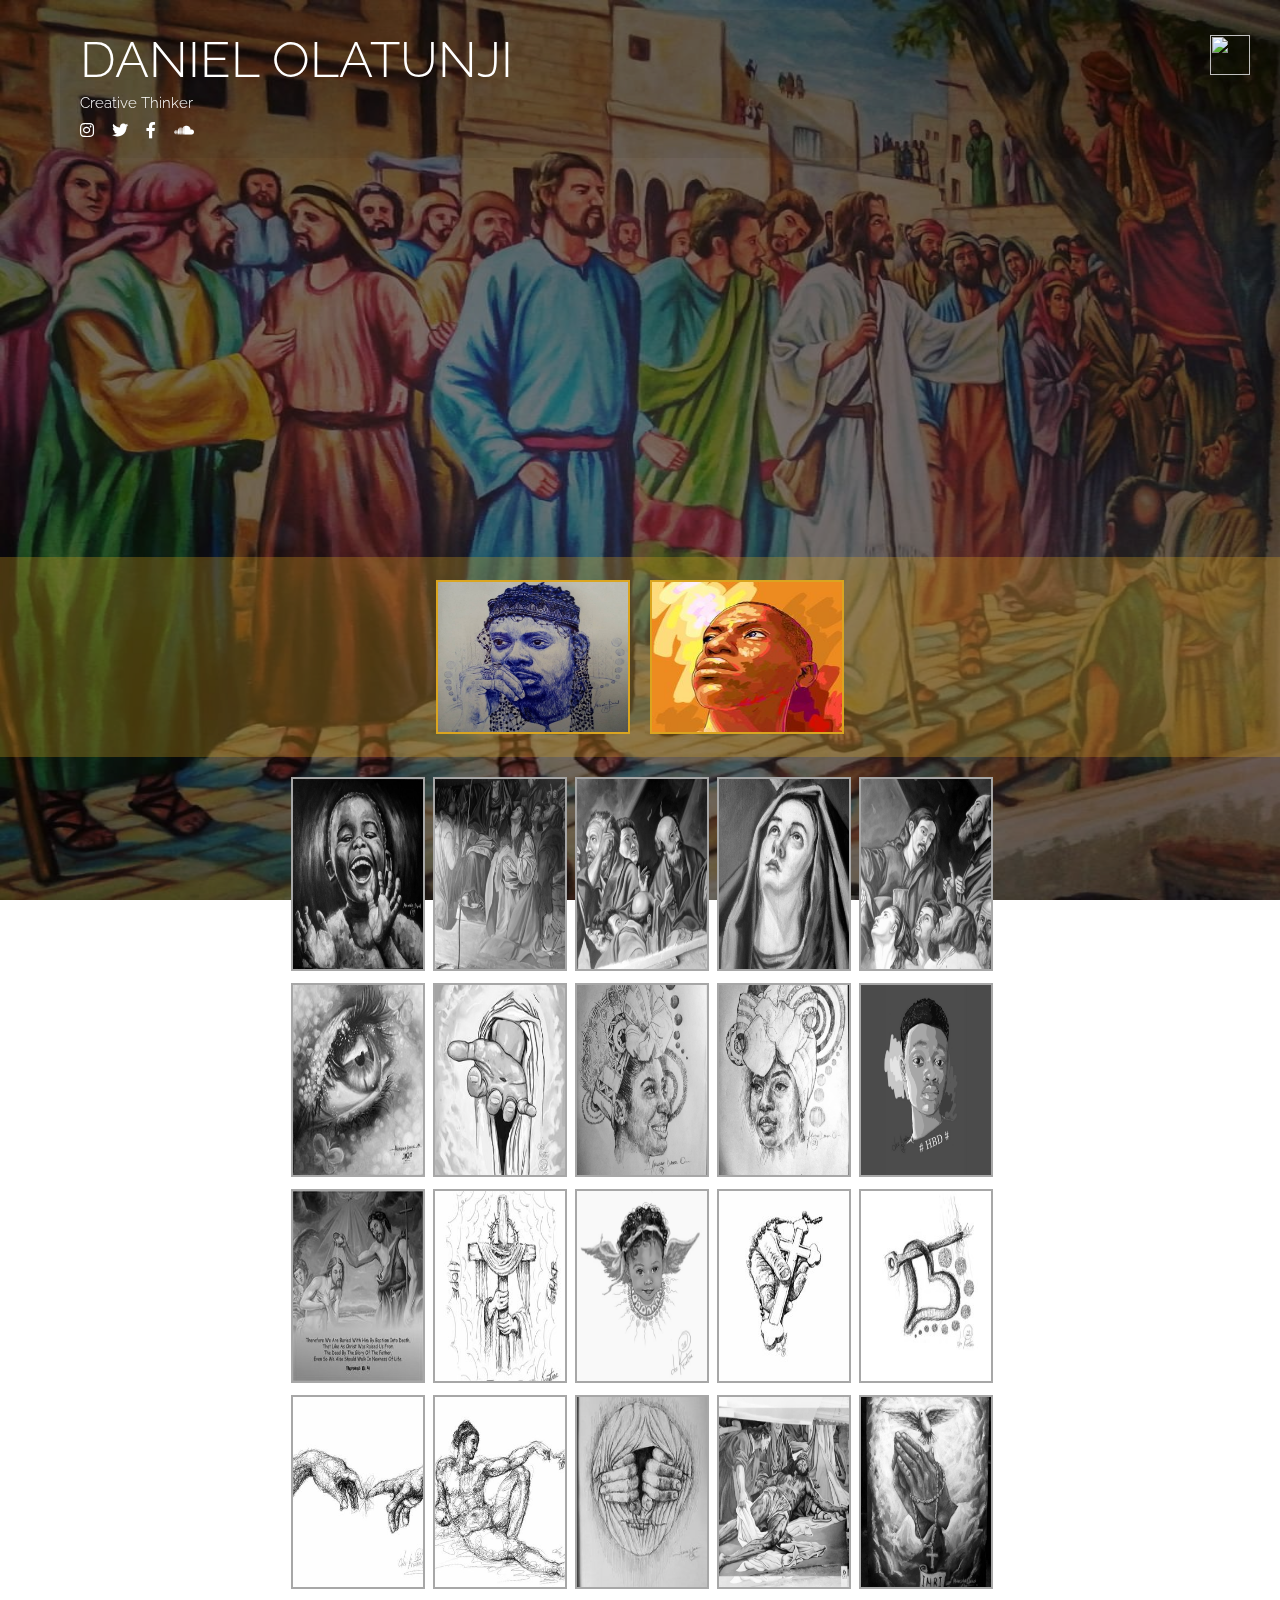
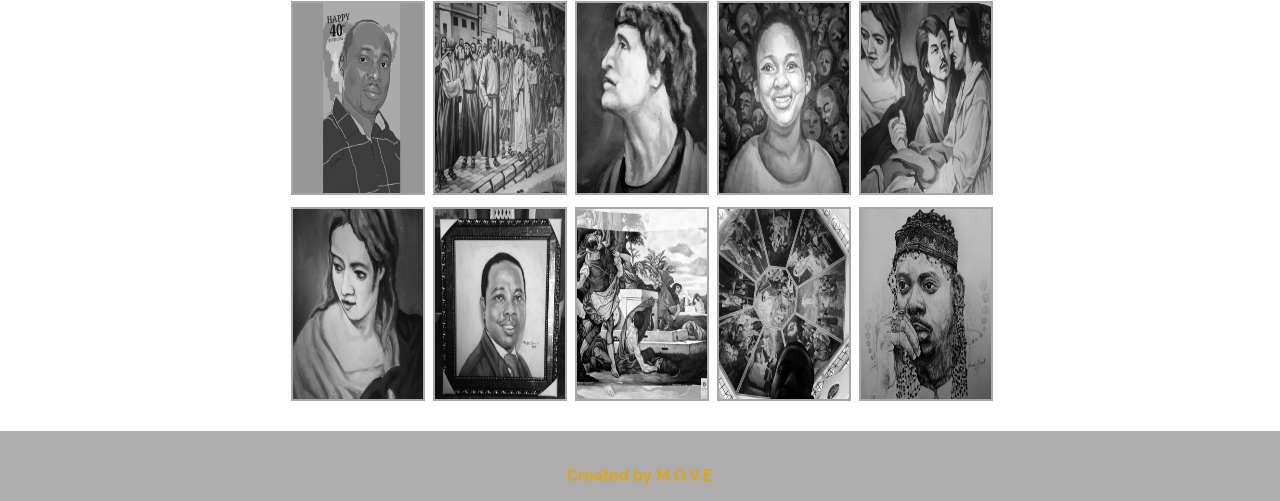
==== index.html @ 472c7f37 "Add files via upload" ====
<html>
    <head>
        <meta charset="UTF-8">
  <meta http-equiv="X-UA-Compatible" content="IE=edge">
  <meta name="viewport" content="width=device-width, initial-scale=1.0">
        <title>
            DANIEL PORTFOLIO
        </title>
        <script src="assets/js/lightbox-plus-jquery.js"></script>
        <link href="assets/css/lightbox.min.css" rel="stylesheet" type="text/css">
        <link href="assets/css/style.css" rel="stylesheet" type="text/css">
        <link href="assets/css/mediaquery.css" rel="stylesheet" type="text/css">
        <link rel="stylesheet" href="path/to/font-awesome/css/font-awesome.min.css">
        <link rel="preconnect" href="https://fonts.googleapis.com">
<link rel="preconnect" href="https://fonts.gstatic.com" crossorigin>
<link href="https://fonts.googleapis.com/css2?family=Raleway:wght@200&display=swap" rel="stylesheet">
<link href="assets/css icon/all.css" rel="stylesheet">
    </head>
    <body>
      
<div class="small-screen-img">
    <div><img  id="too-small"  class="home-img" src="assets/images/back 1.jpg"></div><!--BACKGROUND FOR SMALL SCREEN-->
<div><img  id="too-small"  class="home-img" src="assets/images/back 2.jpg"></div><!--BACKGROUND FOR SMALL SCREEN-->
</div>

<div class="large-screen-img">
<img  id="too-big"  class="large-img" src="assets/images/work 22.jpg"><!--BACKGROUND FOR LARGE SCREEN-->
<img  id="too-big"  class="large-img" src="assets/images/funny mouth.jpg"><!--BACKGROUND FOR LARGE SCREEN-->
</div>



<div class="menu-btns">
    <img class="open"  src="https://img.icons8.com/ios-filled/50/ffffff/menu--v1.png" width="40"/>
   <img  id="close" class="hide"   src="https://img.icons8.com/ios-filled/50/ffffff/delete-sign--v1.png"  width="40"/>
   </div>
   

<div id="menu-bar" class="slide">
    <h3 class="nav-head">  DANIEL CREATIVE</h3>

    <div class="nav-link-card">
    <div class="nav-link">   <a href="about.html">ABOUT</a></div>
    <div class="nav-link">  <a href="gallery.html">GALLERY</a></div>
    <div class="nav-link">  <a href="news.html">NEWS</a></div>
    <div class="nav-link">   <a href="contact.html">CONTACT</a></div>
    </div>

    <span class="nav-social">
        <i class="fa-brands fa-instagram"></i>
        <i class="fa-brands fa-twitter"></i>
        <i class="fa-brands fa-tiktok"></i>
        <i class="fa-brands fa-facebook-f"></i>
        <img src="https://img.icons8.com/ios-filled/50/000000/new-post.png"/>
    </span>

</div>

<div class="mother-container">

    <div class="personal-info">
<h3 class="name">DANIEL OLATUNJI</h3>
<h3 class="title">Creative Thinker </h3>
<span class="social">
    <i class="fa-brands fa-instagram"></i>
    <i class="fa-brands fa-twitter"></i>
    <i class="fa-brands fa-facebook-f"></i>
    <i class="fa-brands fa-soundcloud"></i>
</span>
    </div>

    <div class="awards">
        <a href="assets/images/work 30.jpg" data-lightbox="WORK"> <img class="award-img" src="assets/images/work 30.jpg"></a>
        <a href="assets/images/back 1.jpg" data-lightbox="WORK"> <img class="award-img" src="assets/images/back 1.jpg"></a>
  
    </div>

    <div class="works">
       <a href="assets/images/work 19.jpg" data-lightbox="WORK"><img class="images" src="assets/images/work 19.jpg"></a>
       <a href="assets/images/work 6.jpg" data-lightbox="WORK"><img class="images" src="assets/images/work 6.jpg"></a>
       <a href="assets/images/work 4.jpg" data-lightbox="WORK"> <img class="images" src="assets/images/work 4.jpg"></a>
       <a href="assets/images/work 3.jpg" data-lightbox="WORK"><img class="images" src="assets/images/work 3.jpg"></a>
       <a href="assets/images/work 5.jpg" data-lightbox="WORK"><img class="images" src="assets/images/work 5.jpg"></a>
       <a href="assets/images/work 2.jpg" data-lightbox="WORK"><img class="images" src="assets/images/back 2.jpg"></a>
            <a href="assets/images/work 7.jpg" data-lightbox="WORK"> <img class="images" src="assets/images/work 7.jpg"></a>
            <a href="assets/images/work 8.jpg" data-lightbox="WORK"> <img class="images" src="assets/images/work 8.jpg"></a>
            <a href="assets/images/work 9.jpg" data-lightbox="WORK"><img class="images" src="assets/images/work 9.jpg"></a>
            <a href="assets/images/work 1.jpg" data-lightbox="WORK"> <img class="images" src="assets/images/work 1.jpg"></a>
            <a href="assets/images/work 10.jpg" data-lightbox="WORK"><img class="images" src="assets/images/work 10.jpg"></a>
       <a href="assets/images/work 12.jpg" data-lightbox="WORK"><img class="images" src="assets/images/work 12.jpg"></a>
       <a href="assets/images/work 11.jpg" data-lightbox="WORK"> <img class="images" src="assets/images/work 11.jpg"></a>
       <a href="assets/images/work 13.jpg" data-lightbox="WORK"><img class="images" src="assets/images/work 13.jpg"></a>
       <a href="assets/images/work 14.jpg" data-lightbox="WORK"><img class="images" src="assets/images/work 14.jpg"></a>
        <a href="assets/images/work 15.jpg" data-lightbox="WORK"><img class="images" src="assets/images/work 15.jpg"></a>
            <a href="assets/images/work 16.jpg" data-lightbox="WORK"> <img class="images" src="assets/images/work 16.jpg"></a>
            <a href="assets/images/work 17.jpg" data-lightbox="WORK"> <img class="images" src="assets/images/work 17.jpg"></a>
            <a href="assets/images/work 18.jpg" data-lightbox="WORK"><img class="images" src="assets/images/work 18.jpg"></a>
            <a href="assets/images/work 20.jpg" data-lightbox="WORK"> <img class="images" src="assets/images/work 20.jpg"></a>
            <a href="assets/images/work 21.jpg" data-lightbox="WORK"><img class="images" src="assets/images/work 21.jpg"></a>
            <a href="assets/images/work 22.jpg" data-lightbox="WORK"> <img class="images" src="assets/images/work 22.jpg"></a>
            <a href="assets/images/work 23.jpg" data-lightbox="WORK"><img class="images" src="assets/images/work 23.jpg"></a>
            <a href="assets/images/work 24.jpg" data-lightbox="WORK"> <img class="images" src="assets/images/work 24.jpg"></a>
            <a href="assets/images/work 15.jpg" data-lightbox="WORK"><img class="images" src="assets/images/work 25.jpg"></a>
            <a href="assets/images/work 26.jpg" data-lightbox="WORK"> <img class="images" src="assets/images/work 26.jpg"></a>
            <a href="assets/images/work 27.jpg" data-lightbox="WORK"><img class="images" src="assets/images/work 27.jpg"></a>
            <a href="assets/images/work 28.jpg" data-lightbox="WORK"> <img class="images" src="assets/images/work 28.jpg"></a>
            <a href="assets/images/work 29.jpg" data-lightbox="WORK"><img class="images" src="assets/images/work 29.jpg"></a>
            <a href="assets/images/work 30.jpg" data-lightbox="WORK"> <img class="images" src="assets/images/work 30.jpg"></a>
     </div>
 
</div>

<footer>
<p class="foot-note">Created by M.O.V.E</p>
</footer>

<script src="assets/js/main.js"></script>
    </body>
</html>
---- assets/css/style.css ----
.home-img{
  width:100%;
    position:fixed;
     height: 100%;
   z-index:-10;
 filter:brightness(50%);
 top:0px;
 display:none;
 }


*{
 margin:0px;
 padding:0px;
 font-family: 'Raleway', sans-serif;
 scroll-behavior: smooth;
}


#menu-bar{
display:flex;
 flex-direction:column; 
 z-index:1;
 position:absolute;
 background-color:white;
 height:380px;
 transition: all 0.4s ease;
 top:45px;
width:240px;
 align-items:center;
 gap:30px;
border-bottom-right-radius: 30px;
 border-top-right-radius: 30px;
 transition: 0.5s ease-in-out;
}

.nav-head{
 margin-top:10px;
 font-size:23px;
}



.menu-btns{
 display:flex;
 justify-content:start;
 position:relative;
top:10px;
 margin-left:10px;
 cursor: pointer;
}




.menu-btns:hover{
color: rgba(181, 225, 117, 0.961);
}



.slide{
 left:-100%;
}

.hide{
 visibility:hidden;
}

.open{
 position:absolute;
}




.nav-link{
 margin:30px;
 font-weight:400;
  font-family: 'Raleway', sans-serif;
 text-align:center;
 position:relative;
 top:-30px;
 
}

.nav-social{
  top:-45px;
   position:relative;
 display:grid;
 grid-template-columns: repeat(5,25px);
 gap:13px;
}


.nav-social i{
 font-size:23px;


}

.nav-social img{
 width:23px;
 
}


a{
 text-decoration:none;
 color:goldenrod;
}



.large-screen-img{
 display:none;
 position:absolute;
}

.img-link{
width: 10%;
height:auto;
}


.works img:hover{
  transform:scale(1.1);
  filter: grayscale(0);
 }
 

/*font-family: 'Edu VIC WA NT Beginner', cursive;*/

 .images{
 width:130px;
 height:190px;
 border:2px solid goldenrod;
 filter: grayscale(100%);
 }
 


 .mother-container{
  z-index:-10;
    margin-top:390px;
 }

 .personal-info{
color:white;
    font-family:system-ui;
  padding:15px;
  margin-top:-25px;
  background-color:rgba(0, 0, 0, 0.057);
    
 }
 
 .personal-info:hover{
  color:goldenrod;
  cursor: pointer;
 }


 .name{
font-size:40px;
    font-weight:300;
 }

 .title{
font-size:15px;
  font-weight:300;
 }

 .social{
  display:flex;
  gap:18px;
  margin-top:15px;
 }

 .awards{
margin-top:17px;
  background-color:rgba(218, 165, 32, 0.298);
  display:grid;
  justify-content:center;
  align-items:center;
    height:520px;
    column-gap:-20px;
 }


.award-img{
 width:250px;
 height:220px;
  border:2px solid goldenrod;
}

.award-img:hover{
  transform:scale(1.1);
}

 .works{
margin-top:20px;
    display:grid;
    grid-template-columns: repeat(2,130px);
    justify-content:center;
    align-items:center;
    gap:12px;
 }


footer{
  background-color:rgba(0, 0, 0, 0.321);
 height:70px;
 margin-top:30px;
 z-index:-99;
}

.foot-note{
position:relative;
 color:goldenrod;
 text-align:center;
 top:35px;
 font-weight:bold;
}

/* ABOUT FOOTER*/
---- assets/css/mediaquery.css ----
@media (min-width: 480px) {
  .mother-container{
    z-index:-10;
      margin-top:430px;
   }
    
  }
  
  
  @media (min-width: 517px) {
  
  
  
  } 
  
  
  
  @media (max-width: 550px) {
  
   .large-screen-img{
    display:none;
  }
      
    }
  
  
    @media (min-width: 551px) {
  
  
  
     
  .large-screen-img{
    display:block;
  }
  
  
     
     #too-big{
        width:100%;
          position:fixed;
           height: 100%;
         z-index:-10;
       filter:brightness(50%);
        top:0px;
       }
      
  .small-screen-img{
       visibility:hidden;
      
       }
  
  .mother-container{
  z-index:-10;
   margin-top:420px;
  }
  
  .name{
  font-size:45px;
   font-weight:300;
  }
       
  .title{
  font-size:15px;
  font-weight:300;
   position:relative;
   top:5px;
  }
  
  
  .personal-info{
      position:relative;
      
     }
  
       
       }
  
  
       
  @media (min-width: 655px) {
  
  
  .mother-container{
  z-index:-10;
   margin-top:410px;
  }
  
  .name{
  font-size:50px;
   font-weight:300;
  }
   
   
  }
  
  
  @media (min-width: 692px) {
  
  
  .personal-info{
      position:relative;
      top:-20px;
     }
   
  .mother-container{
  z-index:-10;
   margin-top:430px;
  }
  
   
  }
  
  
  
  @media (min-width: 768px) {
  
  
   
  .mother-container{
  z-index:-10;
   margin-top:375px;
  }
  
     
      .works{
    margin-top:20px;
         display:grid;
         grid-template-columns: repeat(4,130px);
      }
    
    
        .awards{
    margin-top:44px;
       display:flex;
    height:200px;
         column-gap:20px;
        }
    
    .award-img{
      width:190px;
      height:150px;
    }
    
    
     .personal-info{
      position:relative;
       top:30px;
        padding:20px;
     }
    
     #unique-img{
       margin-left:142px;
     } 
  
  
      .name{
  font-size:50px;
   font-weight:300;
  }
          
    }
  
  
  @media (min-width: 1024px) {
  
  
  .menu-btns{
   display:flex;
   justify-content:end;
   position:absolute;
   right:30px;
   top:35px;
   z-index:1;
  }
  
  #menu-bar{
  display:flex;
   flex-direction:column; 
    justify-content:end;
    position:absolute;
    right:30px;
   top:72px;
  border-bottom-left-radius: 30px;
   border-top-left-radius: 30px;
  
  
  }
   
   
   .works{
    margin-top:20px;
         display:grid;
         grid-template-columns: repeat(5,130px);
      }
    
   .personal-info{
      position:relative;
       top:-355px;
       margin-left:60px;
     }
  
  .mother-container{
  z-index:-10;
   margin-top:390px;
  }
  
  
  
  }
  
  
  
  
  @media (min-width: 1321px) {
  .works{
    margin-top:20px;
         display:grid;
         grid-template-columns: repeat(6,130px);
      }
   
      .awards{
          margin-top:115px;}
  
  .personal-info{
      position:relative;
       top:-380px;
       margin-left:90px;
     }
     .mother-container{
        z-index:-10;
         margin-top:420px;
        } 
  
  }
  
  
  
  
  @media (min-width: 1440px) {
  .works{
    margin-top:20px;
         display:grid;
         grid-template-columns: repeat(7,130px);
      }
   
  }
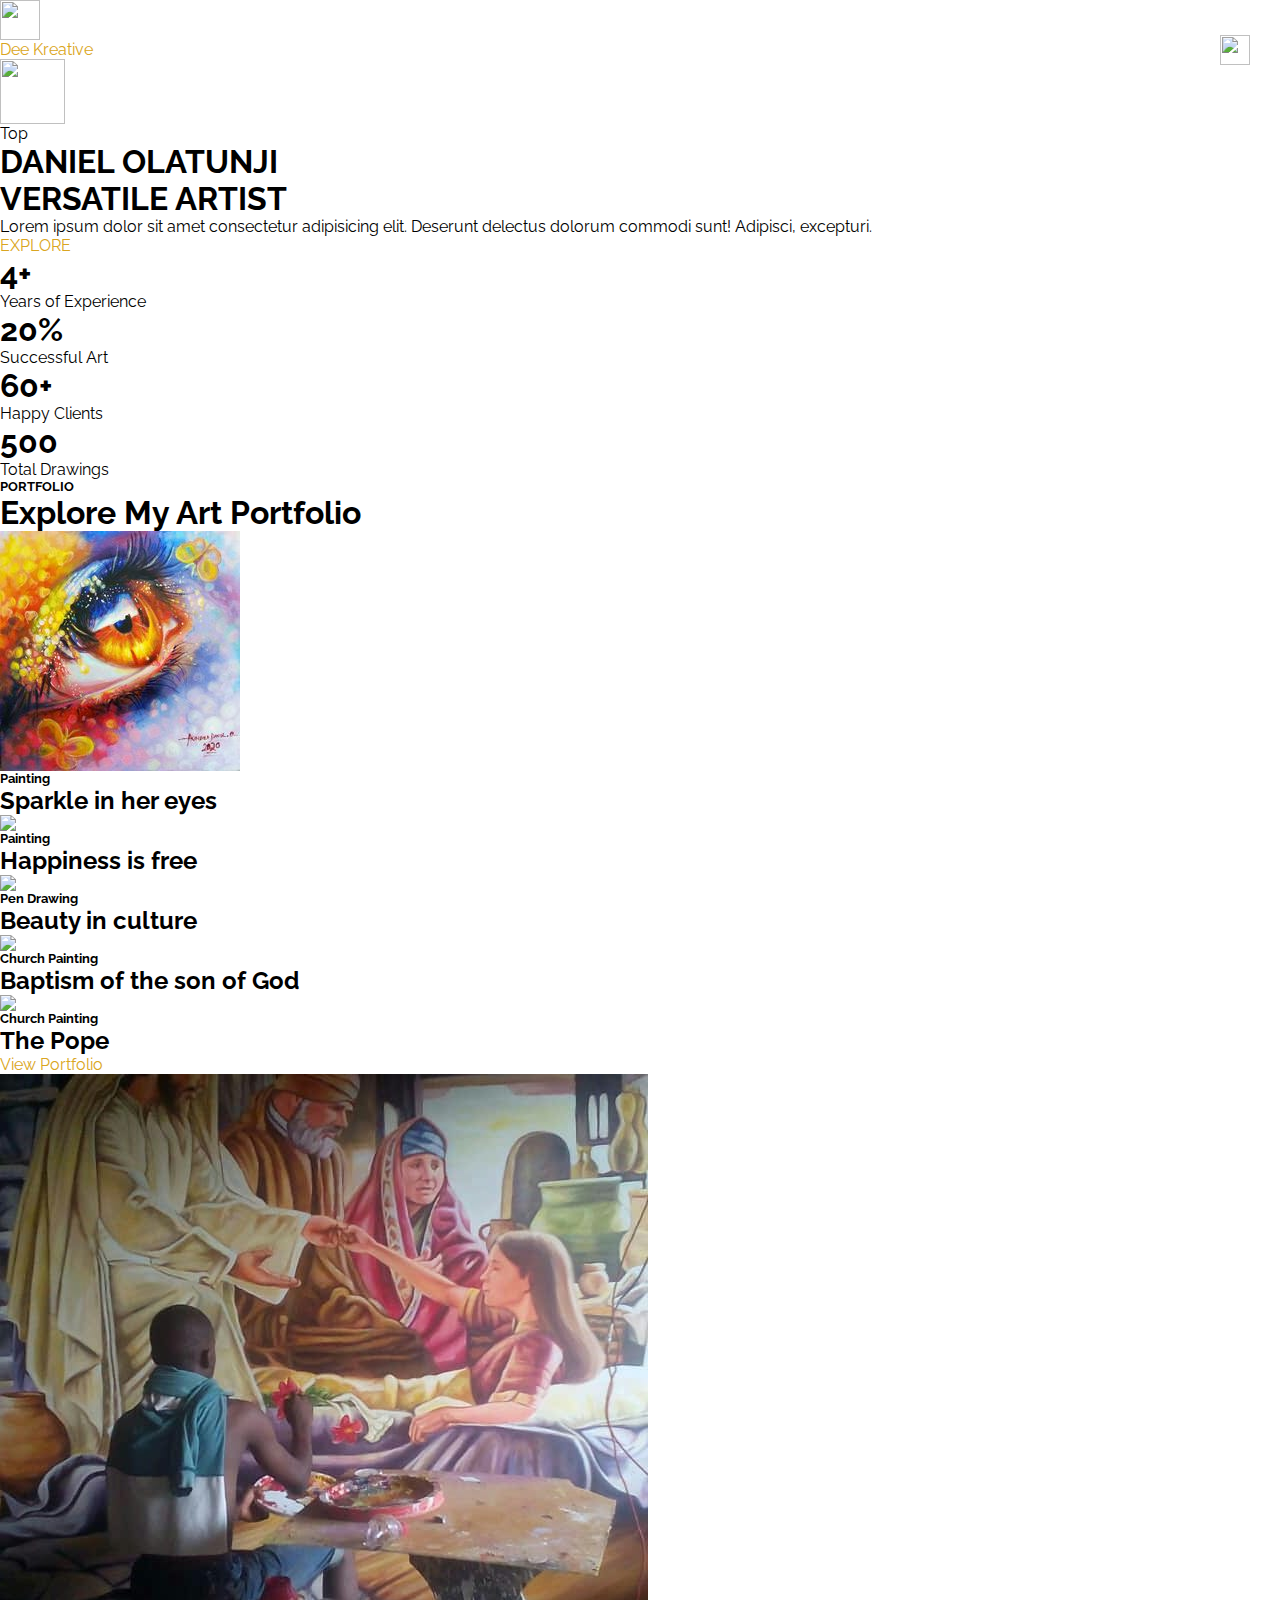
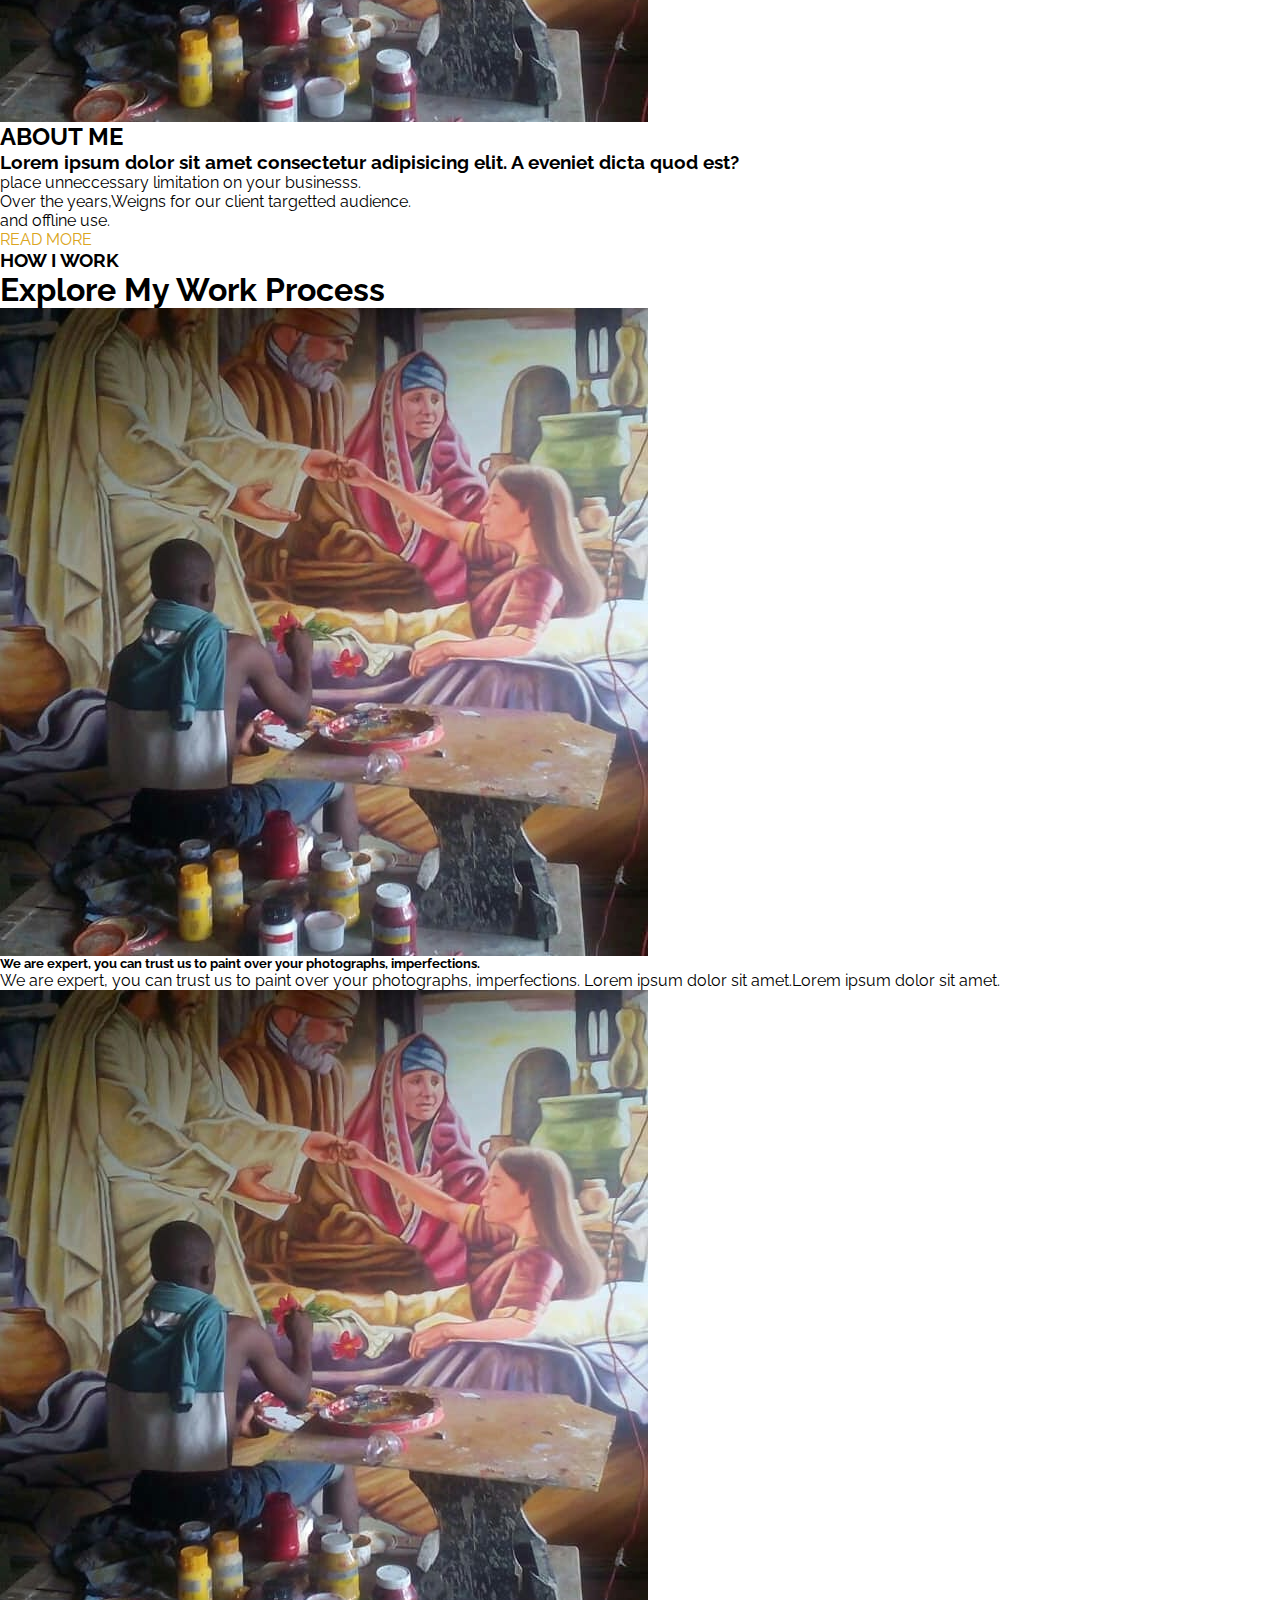
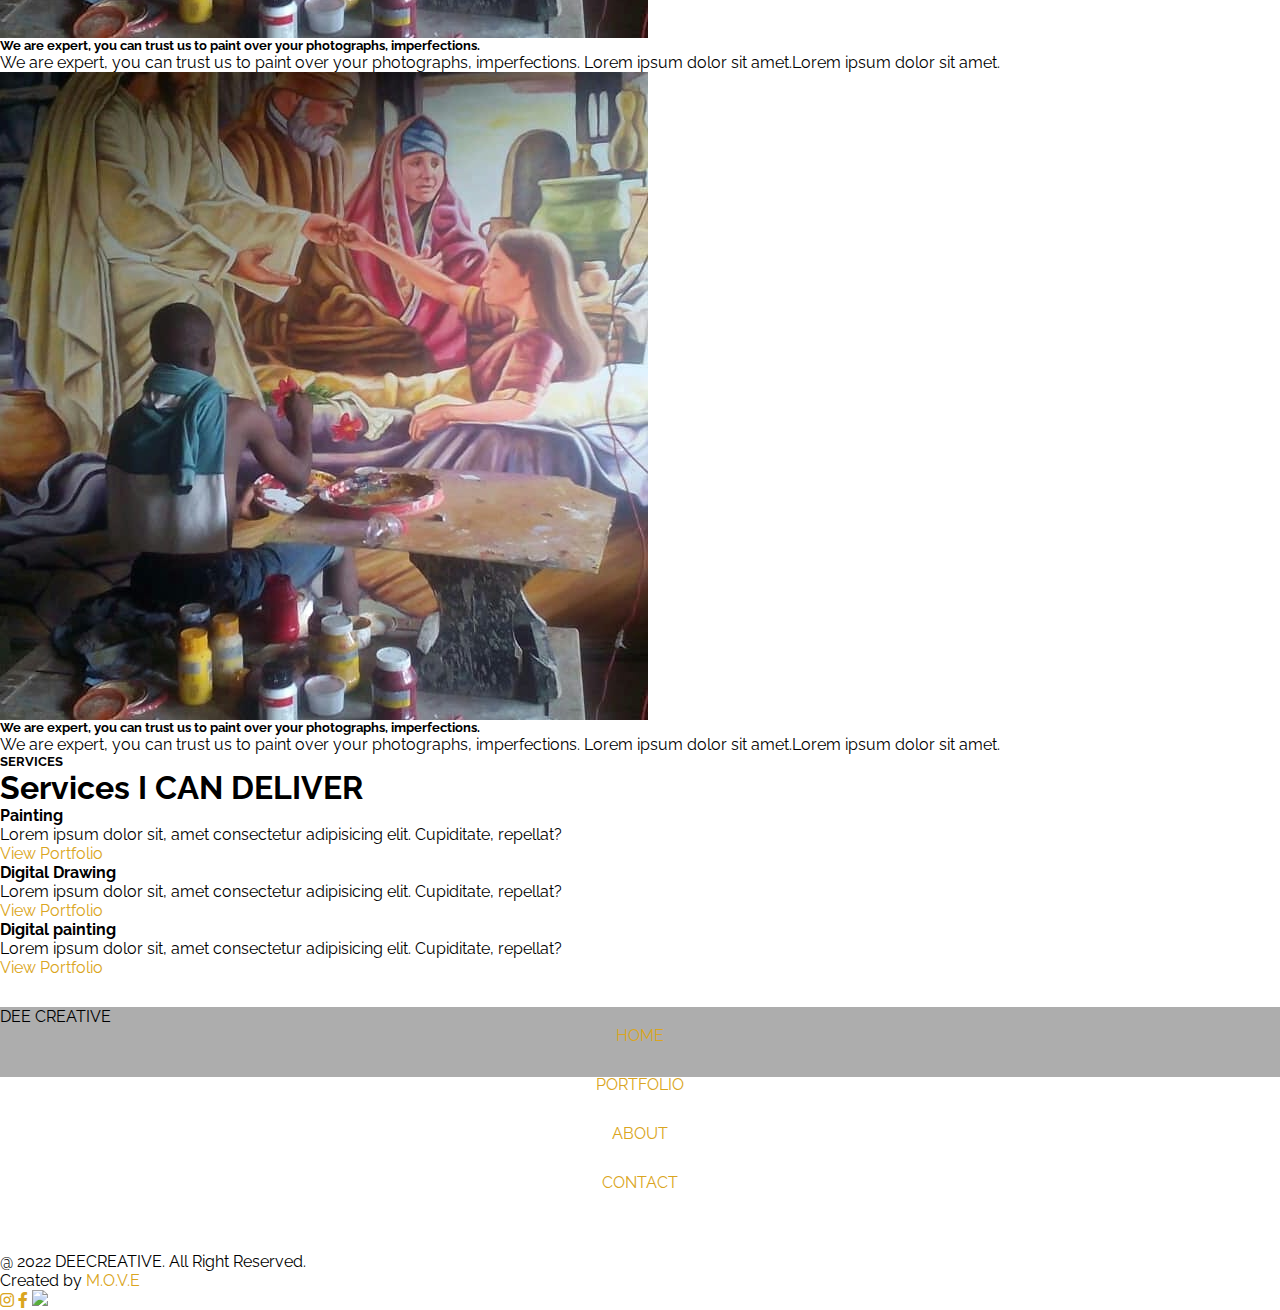
==== commit 95e62c9e: "Add files via upload" ====
--- a/index.html
+++ b/index.html
@@ -1,119 +1,335 @@
-<html>
-    <head>
-        <meta charset="UTF-8">
-  <meta http-equiv="X-UA-Compatible" content="IE=edge">
-  <meta name="viewport" content="width=device-width, initial-scale=1.0">
-        <title>
-            DANIEL PORTFOLIO
-        </title>
-        <script src="assets/js/lightbox-plus-jquery.js"></script>
-        <link href="assets/css/lightbox.min.css" rel="stylesheet" type="text/css">
-        <link href="assets/css/style.css" rel="stylesheet" type="text/css">
-        <link href="assets/css/mediaquery.css" rel="stylesheet" type="text/css">
-        <link rel="stylesheet" href="path/to/font-awesome/css/font-awesome.min.css">
-        <link rel="preconnect" href="https://fonts.googleapis.com">
-<link rel="preconnect" href="https://fonts.gstatic.com" crossorigin>
-<link href="https://fonts.googleapis.com/css2?family=Raleway:wght@200&display=swap" rel="stylesheet">
-<link href="assets/css icon/all.css" rel="stylesheet">
-    </head>
-    <body>
-      
-<div class="small-screen-img">
-    <div><img  id="too-small"  class="home-img" src="assets/images/back 1.jpg"></div><!--BACKGROUND FOR SMALL SCREEN-->
-<div><img  id="too-small"  class="home-img" src="assets/images/back 2.jpg"></div><!--BACKGROUND FOR SMALL SCREEN-->
-</div>
-
-<div class="large-screen-img">
-<img  id="too-big"  class="large-img" src="assets/images/work 22.jpg"><!--BACKGROUND FOR LARGE SCREEN-->
-<img  id="too-big"  class="large-img" src="assets/images/funny mouth.jpg"><!--BACKGROUND FOR LARGE SCREEN-->
-</div>
-
-
-
-<div class="menu-btns">
-    <img class="open"  src="https://img.icons8.com/ios-filled/50/ffffff/menu--v1.png" width="40"/>
-   <img  id="close" class="hide"   src="https://img.icons8.com/ios-filled/50/ffffff/delete-sign--v1.png"  width="40"/>
-   </div>
+
+        <html>
+            <head>
+                <meta charset="UTF-8">
+          <meta http-equiv="X-UA-Compatible" content="IE=edge">
+          <meta name="viewport" content="width=device-width, initial-scale=1.0">
+                <title>
+                    DANIEL OLATUNJI
+                </title>
+                <script src="assets/js/lightbox-plus-jquery.js"></script>
+                <link href="assets/css/lightbox.min.css" rel="stylesheet" type="text/css">
+                <link href="https://fonts.googleapis.com/css2?family=Barlow+Condensed:ital,wght@1,300&family=Poppins:ital,wght@0,200;0,300;0,400;0,500;0,600;1,200&family=Roboto+Condensed:wght@300;400&family=Square+Peg&display=swap" rel="stylesheet">
+                <link rel="stylesheet" href="https://cdnjs.cloudflare.com/ajax/libs/font-awesome/6.1.2/css/all.min.css" 
+                integrity="sha512-1sCRPdkRXhBV2PBLUdRb4tMg1w2YPf37qatUFeS7zlBy7jJI8Lf4VHwWfZZfpXtYSLy85pkm9GaYVYMfw5BC1A=="
+                 crossorigin="anonymous" 
+                referrerpolicy="no-referrer" />
+                <link href="assets/css/style.css" rel="stylesheet">
+                <link href="assets/css/mediaquery.css" rel="stylesheet">
+                <link rel="stylesheet" href="path/to/font-awesome/css/font-awesome.min.css">
+                <link rel="preconnect" href="https://fonts.googleapis.com">
+        <link rel="preconnect" href="https://fonts.gstatic.com" crossorigin>
+        <link href="https://fonts.googleapis.com/css2?family=Raleway:wght@200&display=swap" rel="stylesheet">
+        <link href="assets/css icon/all.css" rel="stylesheet">
+            </head>
+            <body>
+        
+        <header>
+        <div class="logo-card">
+        <div class="brand-logo"><img class="logo" src="assets/images/logo real.PNG" width="40"> </div>
+        <div class="brand-name"><a href="index.html">Dee Kreative </a></div>
+        </div>
+        
+        
+        <div class="menu-btns">
+         <img class="open"  src="https://img.icons8.com/ios-filled/50/000000/menu--v1.png" width="30"/>
+        <img  id="close" class="hide"   src="https://img.icons8.com/ios-filled/50/000000/delete-sign--v1.png"  width="30"/>
+        </div>
+        
+        <div id="menu-bar" class="slide">
+        
+            <div class="nav-link-card">
+                <div class="nav-link">   <a href="index.html">HOME</a></div>
+                <div class="nav-link">   <a href="portfolio.html">PORTFOLIO</a></div>
+            <div class="nav-link">   <a href="about.html">ABOUT</a></div>
+            <div class="nav-link"> <a href="contact.html">CONTACT</a></div>
+            </div>
+        
+            <div class="order"> <a href="contact.html">ORDER A PAINTING</a></div>
+
+            <span class="nav-social">
+                <a href="http://www.instagram.com/mikkygraphix14/"><i class="fa-brands fa-instagram"></i></a>
+               <a href="https://www.facebook.com/adeyeye.michael.927"><i class="fa-brands fa-facebook-f"></i>
+                <a href="http://www.youtube.com/channel/UC1ypb5r8d_GuMF7Wu7KZLFw"><img src="https://img.icons8.com/ios-filled/50/000000/youtube.png"/></a>
+            </span>
+        
+        </div>
+        
+        </header>
+        
+        
+        <div class="chat-wa">
+            <a href="http://wa.me/message/H5CW76IKB5VUB1"><img class="whatsapp-img" src="assets/images/Black-and-white-Whatsapp-logo-vector-PNG.png" width="65"></a>
+        </div>
+        
+        
+        <div  class="scrollTop">Top</div>
+        
+        
+        
+        <section id="home">
+        
+        <div class="home-text-card">
+            <h1 class="home-name red">DANIEL OLATUNJI</h1>
+        <h1 class="home-big-text">VERSATILE ARTIST</h1>
+        <p class="home-small-text">Lorem ipsum dolor sit amet consectetur adipisicing elit. Deserunt 
+            delectus dolorum commodi sunt! Adipisci, excepturi.</p>
+        
+        
+        <div class="get-in-btn"><a href="contact.html"> EXPLORE </a></div>
+        
+        </div>
+        
+        <div class="home-img-card">
+            <img class="home-img-img" src="assets/images/people.jpg" alt="">
+        </div>
+        
+        
+        </section>
+        
+        
+
+
+        <section class="my-statistics">
+
+            <span class="stats-card">
+            <h1>4+</h1>
+            <P>Years of Experience</P>
+            </span>
+            
+            
+            <span class="stats-card">
+                <h1>20%</h1>
+                <P>Successful Art</P>
+                </span>
+            
+                <span class="stats-card">
+                    <h1>60+</h1>
+                    <P>Happy Clients</P>
+                    </span>
+            
+                    <span class="stats-card">
+                        <h1>500</h1>
+                        <P>Total Drawings</P>
+                        </span>
+            
+                    </section>
+                        
+                    
+
+
+                    <section id="portfolio">
+                        <h5>PORTFOLIO</h5>
+                        <h1>Explore My Art Portfolio</h1>
+                        
+                        <div class="port-container">
+                        
+                        <div class="img-text-card">
+                        <a href="assets/images/back 2.jpg" data-lightbox="Dee Creative"> <img class="home-port-img"  src="assets/images/back 2.jpg"></a>
+                        <h5>Painting</h5>
+                        <h2>Sparkle in her eyes
+
+                        </h2>
+                        </div>
+                        
+                        <div class="img-text-card">
+                            <a href="assets/images/paintings 6.jpg" data-lightbox="Dee Creative"> <img  class="home-port-img"  src="assets/images/paintings 6.jpg"></a>
+                        <h5>Painting</h5>
+                        <h2>Happiness is free</h2>
+                        </div>
+                        
+                        
+                        <div class="img-text-card">
+                            <a href="assets/images/pen  1.jpg" data-lightbox="Dee Creative"> <img  class="home-port-img"  src="assets/images/pen  1.jpg"></a>
+                            <h5>Pen Drawing</h5>
+                            <h2>Beauty in culture</h2>
+                            </div>
+                        
+                            <div class="img-text-card">
+                                <a href="assets/images/paintings 3.JPG" data-lightbox="Dee Creative"> <img  class="home-port-img"  src="assets/images/paintings 3.JPG"></a>
+                                <h5>Church Painting</h5>
+                                <h2>Baptism of the son of God</h2>
+                                </div>
+                        
+                        
+                                <div class="img-text-card">
+                                    <a href="assets/images/paintings 4.JPG" data-lightbox="Dee Creative">  <img  class="home-port-img"  src="assets/images/paintings 4.JPG"></a>
+                                    <h5>Church Painting</h5>
+                                    <h2> The Pope</h2>
+                                    </div>
+                        
+                        </div>
+                        
+                        <div class="home-port-btn"><a href="portfolio.html">View Portfolio</a></div>
+                         </section>
+                        
+
+
+        
+        
+        <section id="home-about">
+            <img class="home-abt-img" src="assets/images/at work.jpg" alt="">
+        <div class="about-text-card">
+        <h2>ABOUT ME</h2>
+
+        <h3>Lorem ipsum dolor sit amet consectetur adipisicing elit.
+             A eveniet dicta quod est?</h3>
+        
+        <p>place unneccessary limitation on your businesss.<br>
+           Over the years,Weigns for our client targetted audience. <br>
+         and offline use.
+                </p>
+        
+               
+                    <div class="about-btn"><a href="about.html">READ MORE</a></div>
+        
+        </div>
+        
+    </section>
+        
+
+
+     
+        
+        
+        <section id="work-process">
+        <h3>HOW I WORK</h3>
+        <h1>Explore My Work Process</h1>
+        
+        <div id="work-process-mother">
+        
+        <div class="work-process-card">
+          
+     <img  class="work-process-img" src="assets/images/at work.jpg">
+        
+        <h5>
+            We are expert, you can trust us to paint over your photographs,
+              imperfections.
+        </h5>
+
+        <p>
+            We are expert, you can trust us to paint over your photographs,
+              imperfections. Lorem ipsum dolor sit amet.Lorem ipsum dolor sit amet.
+        </p>
+
+        </div>
+
+
+        <div class="work-process-card">
+          
+            <img  class="work-process-img" src="assets/images/at work.jpg">
+               
+               <h5>
+                   We are expert, you can trust us to paint over your photographs,
+                     imperfections.
+               </h5>
+       
+               <p>
+                   We are expert, you can trust us to paint over your photographs,
+                     imperfections. Lorem ipsum dolor sit amet.Lorem ipsum dolor sit amet.
+               </p>
+       
+               </div>
+
+
+               <div class="work-process-card">
+          
+                <img  class="work-process-img" src="assets/images/at work.jpg">
+                   
+                   <h5>
+                       We are expert, you can trust us to paint over your photographs,
+                         imperfections.
+                   </h5>
+           
+                   <p>
+                       We are expert, you can trust us to paint over your photographs,
+                         imperfections. Lorem ipsum dolor sit amet.Lorem ipsum dolor sit amet.
+                   </p>
+           
+                   </div>
+
+                   
+
+        </div>
+        
+        </section>
+        
+
+
+
+        <section id="services">
+            <h5>SERVICES</h5>
+            <h1>Services I CAN DELIVER</h1>
+            
+            <div class="service-card-mother">
+
+ <div class="service-card">
+<i></i>
+<h4>Painting</h4>
+<p>Lorem ipsum dolor sit, amet consectetur adipisicing elit. Cupiditate, repellat?</p>
+<div class="service-card-btn"><a href="portfolio.html">View Portfolio</a></div>
+ </div>
+
+ <div class="service-card">
+    <i></i>
+    <h4>Digital Drawing</h4>
+    <p>Lorem ipsum dolor sit, amet consectetur adipisicing elit. Cupiditate, repellat?</p>
+    <div class="service-card-btn"><a href="portfolio.html">View Portfolio</a></div>
+ </div>
+    
+ <div class="service-card">
+    <i></i>
+    <h4>Digital painting</h4>
+    <p>Lorem ipsum dolor sit, amet consectetur adipisicing elit. Cupiditate, repellat?</p>
+    <div class="service-card-btn"><a href="portfolio.html">View Portfolio</a></div>
+ </div>
+    
+
+  </div>
+ </section>
+    
+
+ <footer>
+
+<div class="footer-mother"> 
+
+
+    <div class="footer-first-card"> 
+
+<div class="foot-logo">
+    <img src="" alt="">
+    <p>DEE CREATIVE</p>
+</div>
+
+
+<div class="foot-nav-link">
+    <div class="nav-link">   <a href="index.html">HOME</a></div>
+    <div class="nav-link">   <a href="portfolio.html">PORTFOLIO</a></div>
+<div class="nav-link">   <a href="about.html">ABOUT</a></div>
+<div class="nav-link"> <a href="contact.html">CONTACT</a></div>
+</div>
+
+</div>
+
+
+
+<div class="last-card">
+
+    <div class="copyright-developer">
+    <p class="copyright">@ 2022 DEECREATIVE. All Right Reserved.</p>
+    <p class="developer"> Created by <a href="http://wa.me/message/B4BREKT4IJVZI1"> M.O.V.E</a></p>
+</div>
+
+<div class="foot-social-link">
+    <a href="http://www.instagram.com/mikkygraphix14/"><i class="fa-brands fa-instagram"></i></a>
+    <a href="https://www.facebook.com/adeyeye.michael.927"><i class="fa-brands fa-facebook-f"></i>
+     <a href="http://www.youtube.com/channel/UC1ypb5r8d_GuMF7Wu7KZLFw"><img src="https://img.icons8.com/ios-filled/50/000000/youtube.png"/></a>
+</div>
+
    
-
-<div id="menu-bar" class="slide">
-    <h3 class="nav-head">  DANIEL CREATIVE</h3>
-
-    <div class="nav-link-card">
-    <div class="nav-link">   <a href="about.html">ABOUT</a></div>
-    <div class="nav-link">  <a href="gallery.html">GALLERY</a></div>
-    <div class="nav-link">  <a href="news.html">NEWS</a></div>
-    <div class="nav-link">   <a href="contact.html">CONTACT</a></div>
     </div>
 
-    <span class="nav-social">
-        <i class="fa-brands fa-instagram"></i>
-        <i class="fa-brands fa-twitter"></i>
-        <i class="fa-brands fa-tiktok"></i>
-        <i class="fa-brands fa-facebook-f"></i>
-        <img src="https://img.icons8.com/ios-filled/50/000000/new-post.png"/>
-    </span>
-
-</div>
-
-<div class="mother-container">
-
-    <div class="personal-info">
-<h3 class="name">DANIEL OLATUNJI</h3>
-<h3 class="title">Creative Thinker </h3>
-<span class="social">
-    <i class="fa-brands fa-instagram"></i>
-    <i class="fa-brands fa-twitter"></i>
-    <i class="fa-brands fa-facebook-f"></i>
-    <i class="fa-brands fa-soundcloud"></i>
-</span>
-    </div>
-
-    <div class="awards">
-        <a href="assets/images/work 30.jpg" data-lightbox="WORK"> <img class="award-img" src="assets/images/work 30.jpg"></a>
-        <a href="assets/images/back 1.jpg" data-lightbox="WORK"> <img class="award-img" src="assets/images/back 1.jpg"></a>
-  
-    </div>
-
-    <div class="works">
-       <a href="assets/images/work 19.jpg" data-lightbox="WORK"><img class="images" src="assets/images/work 19.jpg"></a>
-       <a href="assets/images/work 6.jpg" data-lightbox="WORK"><img class="images" src="assets/images/work 6.jpg"></a>
-       <a href="assets/images/work 4.jpg" data-lightbox="WORK"> <img class="images" src="assets/images/work 4.jpg"></a>
-       <a href="assets/images/work 3.jpg" data-lightbox="WORK"><img class="images" src="assets/images/work 3.jpg"></a>
-       <a href="assets/images/work 5.jpg" data-lightbox="WORK"><img class="images" src="assets/images/work 5.jpg"></a>
-       <a href="assets/images/work 2.jpg" data-lightbox="WORK"><img class="images" src="assets/images/back 2.jpg"></a>
-            <a href="assets/images/work 7.jpg" data-lightbox="WORK"> <img class="images" src="assets/images/work 7.jpg"></a>
-            <a href="assets/images/work 8.jpg" data-lightbox="WORK"> <img class="images" src="assets/images/work 8.jpg"></a>
-            <a href="assets/images/work 9.jpg" data-lightbox="WORK"><img class="images" src="assets/images/work 9.jpg"></a>
-            <a href="assets/images/work 1.jpg" data-lightbox="WORK"> <img class="images" src="assets/images/work 1.jpg"></a>
-            <a href="assets/images/work 10.jpg" data-lightbox="WORK"><img class="images" src="assets/images/work 10.jpg"></a>
-       <a href="assets/images/work 12.jpg" data-lightbox="WORK"><img class="images" src="assets/images/work 12.jpg"></a>
-       <a href="assets/images/work 11.jpg" data-lightbox="WORK"> <img class="images" src="assets/images/work 11.jpg"></a>
-       <a href="assets/images/work 13.jpg" data-lightbox="WORK"><img class="images" src="assets/images/work 13.jpg"></a>
-       <a href="assets/images/work 14.jpg" data-lightbox="WORK"><img class="images" src="assets/images/work 14.jpg"></a>
-        <a href="assets/images/work 15.jpg" data-lightbox="WORK"><img class="images" src="assets/images/work 15.jpg"></a>
-            <a href="assets/images/work 16.jpg" data-lightbox="WORK"> <img class="images" src="assets/images/work 16.jpg"></a>
-            <a href="assets/images/work 17.jpg" data-lightbox="WORK"> <img class="images" src="assets/images/work 17.jpg"></a>
-            <a href="assets/images/work 18.jpg" data-lightbox="WORK"><img class="images" src="assets/images/work 18.jpg"></a>
-            <a href="assets/images/work 20.jpg" data-lightbox="WORK"> <img class="images" src="assets/images/work 20.jpg"></a>
-            <a href="assets/images/work 21.jpg" data-lightbox="WORK"><img class="images" src="assets/images/work 21.jpg"></a>
-            <a href="assets/images/work 22.jpg" data-lightbox="WORK"> <img class="images" src="assets/images/work 22.jpg"></a>
-            <a href="assets/images/work 23.jpg" data-lightbox="WORK"><img class="images" src="assets/images/work 23.jpg"></a>
-            <a href="assets/images/work 24.jpg" data-lightbox="WORK"> <img class="images" src="assets/images/work 24.jpg"></a>
-            <a href="assets/images/work 15.jpg" data-lightbox="WORK"><img class="images" src="assets/images/work 25.jpg"></a>
-            <a href="assets/images/work 26.jpg" data-lightbox="WORK"> <img class="images" src="assets/images/work 26.jpg"></a>
-            <a href="assets/images/work 27.jpg" data-lightbox="WORK"><img class="images" src="assets/images/work 27.jpg"></a>
-            <a href="assets/images/work 28.jpg" data-lightbox="WORK"> <img class="images" src="assets/images/work 28.jpg"></a>
-            <a href="assets/images/work 29.jpg" data-lightbox="WORK"><img class="images" src="assets/images/work 29.jpg"></a>
-            <a href="assets/images/work 30.jpg" data-lightbox="WORK"> <img class="images" src="assets/images/work 30.jpg"></a>
-     </div>
- 
-</div>
-
-<footer>
-<p class="foot-note">Created by M.O.V.E</p>
-</footer>
-
-<script src="assets/js/main.js"></script>
-    </body>
-</html>+ </footer>
+        <script src="assets/js/main.js"></script>
+            </body>
+        </html>